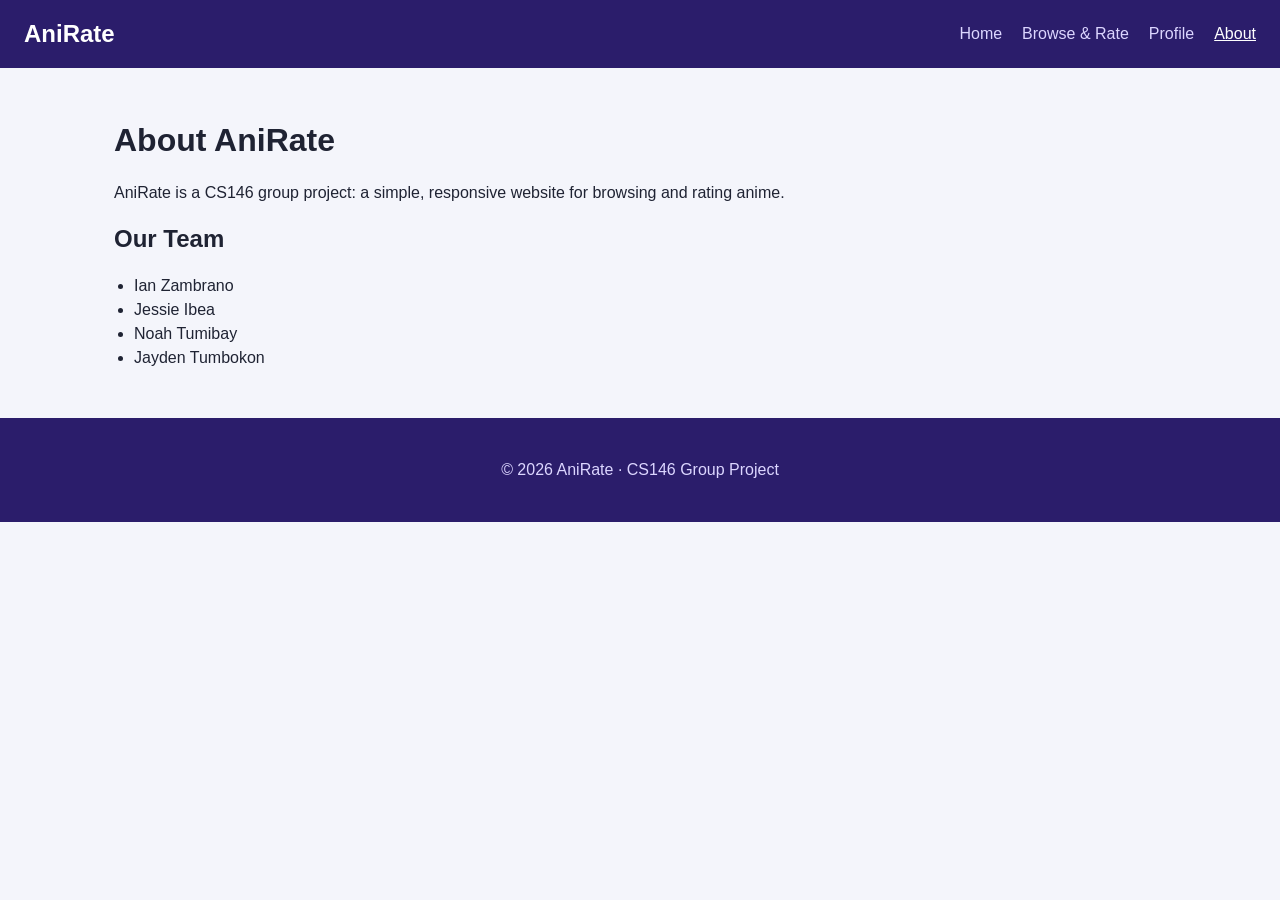
==== about.html @ 75a9398f "Add static AniRate front end (HTML/CSS) Home (Top Anime + Soon to Watch + Share), Browse & Rate, Pro" ====
<!DOCTYPE html>
<html lang="en">
<head>
  <meta charset="utf-8">
  <meta name="viewport" content="width=device-width, initial-scale=1">
  <title>AniRate - About</title>
  <link rel="stylesheet" href="styles.css">
</head>
<body>
  <header class="site-header">
    <a class="logo" href="index.html">AniRate</a>
    <nav aria-label="Main navigation">
      <ul class="nav-links">
        <li><a href="index.html">Home</a></li>
        <li><a href="rate.html">Browse &amp; Rate</a></li>
        <li><a href="profile.html">Profile</a></li>
        <li><a href="about.html" aria-current="page">About</a></li>
      </ul>
    </nav>
  </header>

  <main>
    <h1>About AniRate</h1>
    <p>AniRate is a CS146 group project: a simple, responsive website for browsing and rating anime.</p>

    <h2>Our Team</h2>
    <ul class="team-list">
      <li>Ian Zambrano</li>
      <li>Jessie Ibea</li>
      <li>Noah Tumibay</li>
      <li>Jayden Tumbokon</li>
    </ul>
  </main>

  <footer class="site-footer">
    <p>&copy; 2026 AniRate &middot; CS146 Group Project</p>
  </footer>
</body>
</html>
---- styles.css ----
/* ===== Base ===== */
* {
  box-sizing: border-box;
}

body {
  margin: 0;
  font-family: "Segoe UI", Helvetica, Arial, sans-serif;
  line-height: 1.5;
  color: #1f2333;
  background-color: #f4f5fb;
}

a {
  color: #5a3fd1;
}

img {
  max-width: 100%;
}

main {
  max-width: 1100px;
  margin: 0 auto;
  padding: 2rem 1.5rem;
}

main > section {
  margin-bottom: 2.5rem;
}

h1, h2, h3 {
  line-height: 1.2;
}

.center {
  text-align: center;
}

.meta {
  margin: 0;
  font-size: 0.9rem;
  color: #5c6178;
}

/* ===== Header / Nav ===== */
.site-header {
  display: flex;
  justify-content: space-between;
  align-items: center;
  gap: 1rem;
  padding: 1rem 1.5rem;
  background-color: #2b1d6b;
}

.logo {
  font-size: 1.5rem;
  font-weight: bold;
  color: #ffffff;
  text-decoration: none;
}

.nav-links {
  display: flex;
  flex-wrap: wrap;
  gap: 0.5rem 1.25rem;
  margin: 0;
  padding: 0;
  list-style: none;
}

.nav-links a {
  color: #dcd6ff;
  text-decoration: none;
}

.nav-links a:hover,
.nav-links a[aria-current="page"] {
  color: #ffffff;
  text-decoration: underline;
}

/* ===== Hero ===== */
.hero {
  padding: 2.5rem 2rem;
  border-radius: 12px;
  color: #ffffff;
  background: linear-gradient(135deg, #5a3fd1, #d1477a);
}

.hero h1 {
  margin-top: 0;
  font-size: 2.2rem;
}

/* ===== Buttons ===== */
.button {
  display: inline-block;
  padding: 0.7rem 1.4rem;
  border: none;
  border-radius: 8px;
  font: inherit;
  font-weight: bold;
  color: #2b1d6b;
  background-color: #ffd166;
  text-decoration: none;
  cursor: pointer;
}

.button:hover {
  background-color: #ffc23d;
}

.button-row {
  display: flex;
  flex-wrap: wrap;
  gap: 0.5rem;
}

.button.small {
  padding: 0.4rem 0.9rem;
  font-size: 0.9rem;
}

.button.secondary {
  color: #2b1d6b;
  background-color: #e4e1f5;
}

.button.secondary:hover {
  background-color: #d3cdf0;
}

/* Disabled state: "On Watchlist" / "Watched" */
.button.done,
.button.done:hover {
  color: #ffffff;
  background-color: #5c6178;
  cursor: default;
}

/* ===== Cards ===== */
.card-grid {
  display: grid;
  grid-template-columns: repeat(3, 1fr);
  gap: 1.5rem;
  margin: 0;
  padding: 0;
  list-style: none;
}

.card {
  padding: 1rem;
  border-radius: 12px;
  background-color: #ffffff;
  box-shadow: 0 2px 8px rgba(0, 0, 0, 0.08);
}

.card h2,
.card h3 {
  margin: 0.75rem 0 0.25rem;
  font-size: 1.15rem;
}

.card .button-row {
  margin-top: 0.75rem;
}

.card-art {
  height: 160px;
  border-radius: 8px;
}

/* Placeholder cover colors until real cover images are added */
.art-1 { background: linear-gradient(135deg, #7ec8e3, #3a6ea5); }
.art-2 { background: linear-gradient(135deg, #f6a04d, #b23a48); }
.art-3 { background: linear-gradient(135deg, #8bd17c, #2e7d5b); }
.art-4 { background: linear-gradient(135deg, #a3a3a3, #4a4a4a); }
.art-5 { background: linear-gradient(135deg, #ffd166, #ef476f); }
.art-6 { background: linear-gradient(135deg, #f4a6c6, #8e5bd1); }

.score {
  margin: 0.5rem 0 0;
  font-size: 1.5rem;
  font-weight: bold;
  color: #5a3fd1;
}

.score span {
  font-size: 0.9rem;
  font-weight: normal;
  color: #5c6178;
}

/* Rank badge (#1, #2, #3) on the Top Anime list */
.ranked {
  counter-reset: rank;
}

.ranked .card {
  position: relative;
  counter-increment: rank;
}

.ranked .card::before {
  content: "#" counter(rank);
  position: absolute;
  top: 1.5rem;
  left: 1.5rem;
  padding: 0.2rem 0.6rem;
  border-radius: 6px;
  font-weight: bold;
  color: #ffffff;
  background-color: #2b1d6b;
}

/* ===== Panels and row lists ===== */
.panel {
  padding: 1.25rem 1.5rem;
  border-radius: 12px;
  background-color: #ffffff;
  box-shadow: 0 2px 8px rgba(0, 0, 0, 0.08);
}

.panel h2 {
  margin-top: 0;
}

.row-list {
  margin: 0;
  padding: 0;
  list-style: none;
}

.row {
  display: flex;
  justify-content: space-between;
  align-items: center;
  gap: 1rem;
  padding: 0.75rem 1rem;
  margin-bottom: 0.75rem;
  border-radius: 8px;
  background-color: #ffffff;
  box-shadow: 0 1px 4px rgba(0, 0, 0, 0.06);
}

.panel .row {
  background-color: #f4f5fb;
  box-shadow: none;
}

.row h3,
.row h4 {
  margin: 0;
  font-size: 1.05rem;
}

.row-actions {
  display: flex;
  gap: 0.5rem;
  flex-shrink: 0;
}

.page-title {
  display: flex;
  justify-content: space-between;
  align-items: center;
  gap: 1rem;
}

.list-columns {
  display: grid;
  grid-template-columns: repeat(3, 1fr);
  gap: 1.5rem;
  align-items: start;
}

/* In the 3-column list layout the action buttons sit under the title */
.list-columns .row {
  flex-direction: column;
  align-items: flex-start;
}

/* ===== Forms ===== */
.stack-form {
  display: flex;
  flex-direction: column;
  gap: 0.5rem;
  max-width: 560px;
  padding: 1.5rem;
  margin-bottom: 2.5rem;
  border-radius: 12px;
  background-color: #ffffff;
  box-shadow: 0 2px 8px rgba(0, 0, 0, 0.08);
}

.panel .stack-form {
  padding: 0;
  margin-bottom: 0;
  box-shadow: none;
}

.stack-form label {
  margin-top: 0.5rem;
  font-weight: bold;
}

.stack-form input,
.stack-form select,
.stack-form textarea,
.search-form input {
  padding: 0.6rem;
  border: 1px solid #c5c8d8;
  border-radius: 6px;
  font: inherit;
  background-color: #ffffff;
}

.stack-form .button {
  align-self: flex-start;
  margin-top: 1rem;
}

.search-form {
  display: flex;
  align-items: center;
  gap: 0.75rem;
  margin-bottom: 1.5rem;
}

.search-form label {
  font-weight: bold;
}

.search-form input {
  flex: 1;
}

/* ===== Table ===== */
.data-table {
  width: 100%;
  border-collapse: collapse;
  background-color: #ffffff;
}

.data-table caption {
  padding-bottom: 0.5rem;
  text-align: left;
  color: #5c6178;
}

.data-table th,
.data-table td {
  padding: 0.6rem 0.75rem;
  border-bottom: 1px solid #e4e1f5;
  text-align: left;
}

.data-table th {
  color: #ffffff;
  background-color: #2b1d6b;
}

/* ===== Metrics ===== */
.stat-row {
  display: grid;
  grid-template-columns: repeat(3, 1fr);
  gap: 1.5rem;
}

.stat {
  padding: 1.25rem;
  border-radius: 12px;
  text-align: center;
  background-color: #ffffff;
  box-shadow: 0 2px 8px rgba(0, 0, 0, 0.08);
}

.stat p {
  margin: 0;
}

.stat-value {
  font-size: 2rem;
  font-weight: bold;
  color: #5a3fd1;
}

.stat-label {
  color: #5c6178;
}

.bar-chart {
  margin: 0;
  padding: 0;
  list-style: none;
}

.bar-chart li {
  display: grid;
  grid-template-columns: 6rem 1fr 5rem;
  align-items: center;
  gap: 1rem;
  margin-bottom: 0.75rem;
}

.bar {
  display: block;
  height: 1.25rem;
  border-radius: 6px;
  background-color: #e4e1f5;
}

.bar-fill {
  display: block;
  height: 100%;
  border-radius: 6px;
  background-color: #5a3fd1;
}

/* Bar widths are percentages of total anime watched */
.w-20 { width: 20%; }
.w-40 { width: 40%; }
.w-60 { width: 60%; }
.w-80 { width: 80%; }
.w-100 { width: 100%; }

.bar-count {
  text-align: right;
  color: #5c6178;
}

.empty-state {
  padding: 2rem 1rem;
  border: 2px dashed #c5c8d8;
  border-radius: 8px;
  text-align: center;
  color: #5c6178;
}

.empty-state p {
  margin: 0 0 0.5rem;
}

/* ===== Profile ===== */
.profile-top {
  display: grid;
  grid-template-columns: 1fr 1.5fr;
  gap: 2.5rem;
  align-items: start;
  margin-bottom: 2.5rem;
}

.panel .stat-row {
  gap: 1rem;
}

.panel .stat {
  background-color: #f4f5fb;
  box-shadow: none;
}

.profile-card {
  position: relative;
  max-width: 420px;
  width: 100%;
  margin: 1.5rem auto 0;
  padding: 2.5rem 1.5rem;
  border: 4px solid #5a3fd1;
  border-radius: 16px;
  text-align: center;
  background-color: #ffffff;
}

.profile-card h2 {
  margin: 0.75rem 0 0.25rem;
}

.avatar {
  border-radius: 50%;
  border: 4px solid #e4e1f5;
}

/* Stickers sit on top of the profile border */
.sticker {
  position: absolute;
  width: 56px;
  height: 56px;
}

.sticker-tl { top: -28px; left: -28px; }
.sticker-tr { top: -28px; right: -28px; }
.sticker-br { bottom: -28px; right: -28px; }

/* ===== Snapshot ===== */
.snapshot {
  max-width: 760px;
  padding: 1.5rem;
  margin-bottom: 1.5rem;
  border-radius: 16px;
  color: #ffffff;
  background: linear-gradient(135deg, #2b1d6b, #5a3fd1);
}

.snapshot-header {
  display: flex;
  align-items: center;
  gap: 1rem;
}

.snapshot-header img {
  border-radius: 50%;
}

.snapshot-header h2 {
  margin: 0;
}

.snapshot-columns {
  display: grid;
  grid-template-columns: repeat(3, 1fr);
  gap: 1rem;
  margin-top: 1rem;
}

.snapshot-columns section {
  padding: 0.75rem 1rem;
  border-radius: 8px;
  background-color: rgba(255, 255, 255, 0.12);
}

.snapshot-columns h3 {
  margin: 0 0 0.5rem;
  color: #ffd166;
}

.snapshot-columns ul {
  margin: 0;
  padding-left: 1.1rem;
}

.snapshot-footer {
  margin: 1rem 0 0;
  font-size: 0.85rem;
  color: #dcd6ff;
}

/* ===== About ===== */
.team-list {
  padding-left: 1.25rem;
}

/* ===== Footer ===== */
.site-footer {
  padding: 1.5rem;
  text-align: center;
  color: #dcd6ff;
  background-color: #2b1d6b;
}

/* ===== Tablet (≤ 900px) ===== */
@media (max-width: 900px) {
  .card-grid {
    grid-template-columns: repeat(2, 1fr);
  }

  .profile-top {
    grid-template-columns: minmax(0, 1fr);
  }

  .list-columns {
    grid-template-columns: 1fr;
  }

  .list-columns .row {
    flex-direction: row;
    align-items: center;
  }

  .hero h1 {
    font-size: 1.8rem;
  }
}

/* ===== Phone (≤ 600px) ===== */
@media (max-width: 600px) {
  main {
    padding: 1.5rem 1rem;
  }

  .site-header {
    flex-direction: column;
  }

  .nav-links {
    justify-content: center;
    gap: 0.5rem 1rem;
  }

  .card-grid,
  .snapshot-columns {
    grid-template-columns: 1fr;
  }

  .hero {
    padding: 1.5rem 1.25rem;
  }

  .hero h1 {
    font-size: 1.5rem;
  }

  .row,
  .list-columns .row {
    flex-direction: column;
    align-items: flex-start;
  }

  .search-form {
    flex-direction: column;
    align-items: stretch;
  }

  .stack-form .button {
    align-self: stretch;
  }

  .stat {
    padding: 0.75rem 0.25rem;
  }

  .stat-value {
    font-size: 1.15rem;
    white-space: nowrap;
  }

  .bar-chart li {
    grid-template-columns: 4.5rem 1fr 4rem;
    gap: 0.5rem;
  }

  /* Pull stickers inside the card so they don't cause horizontal scroll */
  .sticker {
    width: 44px;
    height: 44px;
  }

  .sticker-tl { top: -16px; left: -6px; }
  .sticker-tr { top: -16px; right: -6px; }
  .sticker-br { bottom: -16px; right: -6px; }

  .data-table th,
  .data-table td {
    padding: 0.5rem 0.4rem;
    font-size: 0.9rem;
  }
}
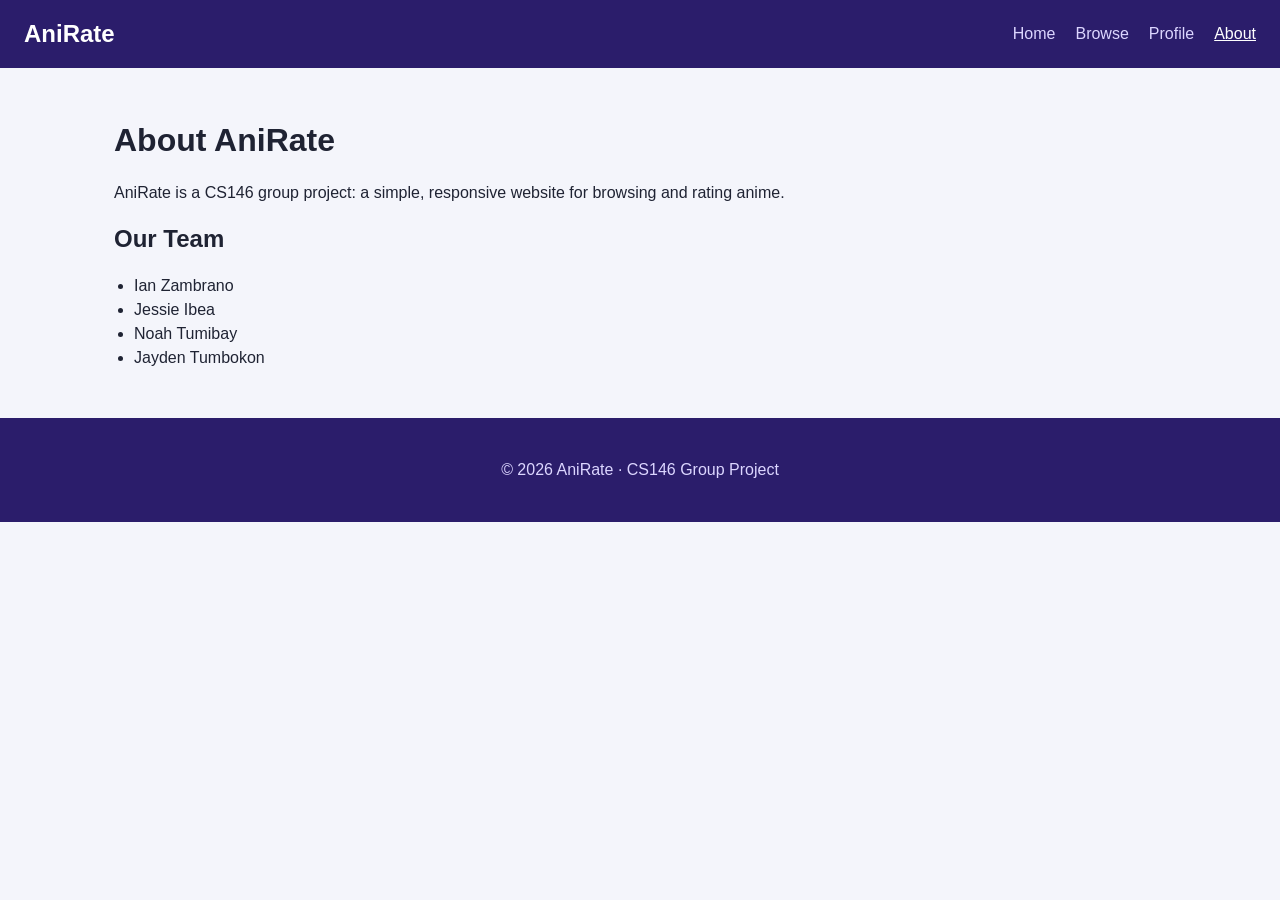
==== commit ca83bcbc: "Remove controls that cannot work without JavaScript Drop the search bar, rating form, Add to Watchli" ====
--- a/about.html
+++ b/about.html
@@ -12,7 +12,7 @@
     <nav aria-label="Main navigation">
       <ul class="nav-links">
         <li><a href="index.html">Home</a></li>
-        <li><a href="rate.html">Browse &amp; Rate</a></li>
+        <li><a href="browse.html">Browse</a></li>
         <li><a href="profile.html">Profile</a></li>
         <li><a href="about.html" aria-current="page">About</a></li>
       </ul>
--- a/styles.css
+++ b/styles.css
@@ -117,11 +117,6 @@
   gap: 0.5rem;
 }
 
-.button.small {
-  padding: 0.4rem 0.9rem;
-  font-size: 0.9rem;
-}
-
 .button.secondary {
   color: #2b1d6b;
   background-color: #e4e1f5;
@@ -129,14 +124,6 @@
 
 .button.secondary:hover {
   background-color: #d3cdf0;
-}
-
-/* Disabled state: "On Watchlist" / "Watched" */
-.button.done,
-.button.done:hover {
-  color: #ffffff;
-  background-color: #5c6178;
-  cursor: default;
 }
 
 /* ===== Cards ===== */
@@ -160,10 +147,6 @@
 .card h3 {
   margin: 0.75rem 0 0.25rem;
   font-size: 1.15rem;
-}
-
-.card .button-row {
-  margin-top: 0.75rem;
 }
 
 .card-art {
@@ -190,6 +173,23 @@
   font-size: 0.9rem;
   font-weight: normal;
   color: #5c6178;
+}
+
+/* Watch status label on catalog cards */
+.badge {
+  display: inline-block;
+  margin: 0.75rem 0 0;
+  padding: 0.2rem 0.7rem;
+  border-radius: 999px;
+  font-size: 0.85rem;
+  font-weight: bold;
+  color: #2b1d6b;
+  background-color: #ffd166;
+}
+
+.badge.watched {
+  color: #ffffff;
+  background-color: #2e7d5b;
 }
 
 /* Rank badge (#1, #2, #3) on the Top Anime list */
@@ -255,12 +255,6 @@
   font-size: 1.05rem;
 }
 
-.row-actions {
-  display: flex;
-  gap: 0.5rem;
-  flex-shrink: 0;
-}
-
 .page-title {
   display: flex;
   justify-content: space-between;
@@ -273,67 +267,6 @@
   grid-template-columns: repeat(3, 1fr);
   gap: 1.5rem;
   align-items: start;
-}
-
-/* In the 3-column list layout the action buttons sit under the title */
-.list-columns .row {
-  flex-direction: column;
-  align-items: flex-start;
-}
-
-/* ===== Forms ===== */
-.stack-form {
-  display: flex;
-  flex-direction: column;
-  gap: 0.5rem;
-  max-width: 560px;
-  padding: 1.5rem;
-  margin-bottom: 2.5rem;
-  border-radius: 12px;
-  background-color: #ffffff;
-  box-shadow: 0 2px 8px rgba(0, 0, 0, 0.08);
-}
-
-.panel .stack-form {
-  padding: 0;
-  margin-bottom: 0;
-  box-shadow: none;
-}
-
-.stack-form label {
-  margin-top: 0.5rem;
-  font-weight: bold;
-}
-
-.stack-form input,
-.stack-form select,
-.stack-form textarea,
-.search-form input {
-  padding: 0.6rem;
-  border: 1px solid #c5c8d8;
-  border-radius: 6px;
-  font: inherit;
-  background-color: #ffffff;
-}
-
-.stack-form .button {
-  align-self: flex-start;
-  margin-top: 1rem;
-}
-
-.search-form {
-  display: flex;
-  align-items: center;
-  gap: 0.75rem;
-  margin-bottom: 1.5rem;
-}
-
-.search-form label {
-  font-weight: bold;
-}
-
-.search-form input {
-  flex: 1;
 }
 
 /* ===== Table ===== */
@@ -572,11 +505,6 @@
     grid-template-columns: 1fr;
   }
 
-  .list-columns .row {
-    flex-direction: row;
-    align-items: center;
-  }
-
   .hero h1 {
     font-size: 1.8rem;
   }
@@ -610,21 +538,6 @@
     font-size: 1.5rem;
   }
 
-  .row,
-  .list-columns .row {
-    flex-direction: column;
-    align-items: flex-start;
-  }
-
-  .search-form {
-    flex-direction: column;
-    align-items: stretch;
-  }
-
-  .stack-form .button {
-    align-self: stretch;
-  }
-
   .stat {
     padding: 0.75rem 0.25rem;
   }
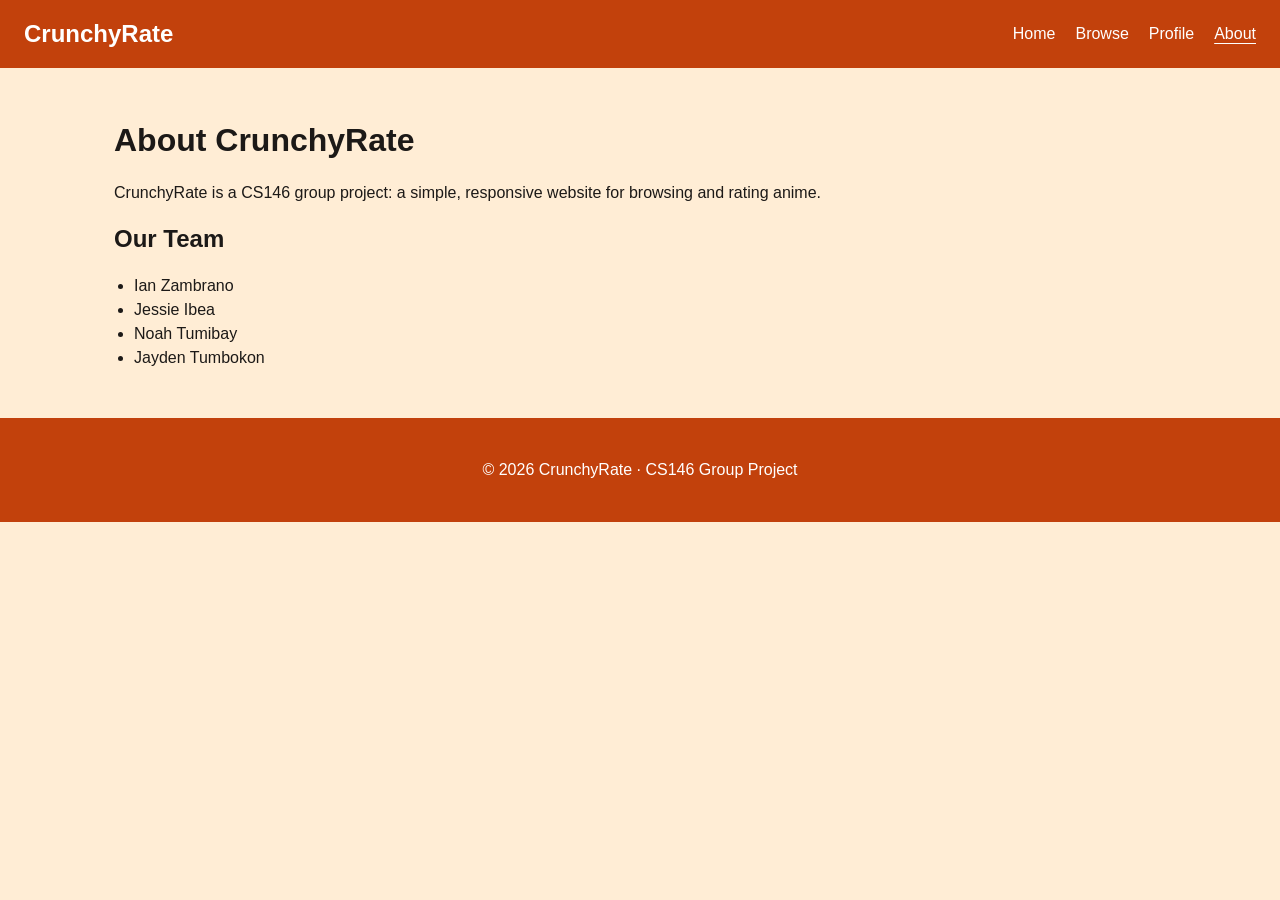
==== commit 18650652: "Rename site to CrunchyRate and restyle with orange palette Simplify styles to flat orange colors def" ====
--- a/about.html
+++ b/about.html
@@ -3,12 +3,12 @@
 <head>
   <meta charset="utf-8">
   <meta name="viewport" content="width=device-width, initial-scale=1">
-  <title>AniRate - About</title>
+  <title>CrunchyRate - About</title>
   <link rel="stylesheet" href="styles.css">
 </head>
 <body>
   <header class="site-header">
-    <a class="logo" href="index.html">AniRate</a>
+    <a class="logo" href="index.html">CrunchyRate</a>
     <nav aria-label="Main navigation">
       <ul class="nav-links">
         <li><a href="index.html">Home</a></li>
@@ -20,8 +20,8 @@
   </header>
 
   <main>
-    <h1>About AniRate</h1>
-    <p>AniRate is a CS146 group project: a simple, responsive website for browsing and rating anime.</p>
+    <h1>About CrunchyRate</h1>
+    <p>CrunchyRate is a CS146 group project: a simple, responsive website for browsing and rating anime.</p>
 
     <h2>Our Team</h2>
     <ul class="team-list">
@@ -33,7 +33,7 @@
   </main>
 
   <footer class="site-footer">
-    <p>&copy; 2026 AniRate &middot; CS146 Group Project</p>
+    <p>&copy; 2026 CrunchyRate &middot; CS146 Group Project</p>
   </footer>
 </body>
 </html>
--- a/styles.css
+++ b/styles.css
@@ -1,3 +1,15 @@
+/* ===== Colors ===== */
+:root {
+  --orange-dark: #c2410c;   /* header, footer, table headings */
+  --orange: #f97316;        /* hero, bars, profile border */
+  --orange-light: #ffedd5;  /* page background */
+  --orange-pale: #fff7ed;   /* list rows, stat boxes */
+  --border: #fed7aa;
+  --text: #1c1917;
+  --text-muted: #6b4f3a;
+  --white: #ffffff;
+}
+
 /* ===== Base ===== */
 * {
   box-sizing: border-box;
@@ -7,12 +19,12 @@
   margin: 0;
   font-family: "Segoe UI", Helvetica, Arial, sans-serif;
   line-height: 1.5;
-  color: #1f2333;
-  background-color: #f4f5fb;
+  color: var(--text);
+  background-color: var(--orange-light);
 }
 
 a {
-  color: #5a3fd1;
+  color: var(--orange-dark);
 }
 
 img {
@@ -29,34 +41,30 @@
   margin-bottom: 2.5rem;
 }
 
-h1, h2, h3 {
+h1, h2, h3, h4 {
   line-height: 1.2;
 }
 
-.center {
-  text-align: center;
-}
-
 .meta {
   margin: 0;
   font-size: 0.9rem;
-  color: #5c6178;
-}
-
-/* ===== Header / Nav ===== */
+  color: var(--text-muted);
+}
+
+/* ===== Header / Footer ===== */
 .site-header {
   display: flex;
   justify-content: space-between;
   align-items: center;
   gap: 1rem;
   padding: 1rem 1.5rem;
-  background-color: #2b1d6b;
+  background-color: var(--orange-dark);
 }
 
 .logo {
   font-size: 1.5rem;
   font-weight: bold;
-  color: #ffffff;
+  color: var(--white);
   text-decoration: none;
 }
 
@@ -70,22 +78,28 @@
 }
 
 .nav-links a {
-  color: #dcd6ff;
+  color: var(--white);
   text-decoration: none;
 }
 
 .nav-links a:hover,
 .nav-links a[aria-current="page"] {
-  color: #ffffff;
   text-decoration: underline;
+  text-underline-offset: 4px;
+}
+
+.site-footer {
+  padding: 1.5rem;
+  text-align: center;
+  color: var(--white);
+  background-color: var(--orange-dark);
 }
 
 /* ===== Hero ===== */
 .hero {
   padding: 2.5rem 2rem;
   border-radius: 12px;
-  color: #ffffff;
-  background: linear-gradient(135deg, #5a3fd1, #d1477a);
+  background-color: var(--orange);
 }
 
 .hero h1 {
@@ -94,36 +108,35 @@
 }
 
 /* ===== Buttons ===== */
-.button {
-  display: inline-block;
-  padding: 0.7rem 1.4rem;
-  border: none;
-  border-radius: 8px;
-  font: inherit;
-  font-weight: bold;
-  color: #2b1d6b;
-  background-color: #ffd166;
-  text-decoration: none;
-  cursor: pointer;
-}
-
-.button:hover {
-  background-color: #ffc23d;
-}
-
 .button-row {
   display: flex;
   flex-wrap: wrap;
   gap: 0.5rem;
 }
 
+.button {
+  display: inline-block;
+  padding: 0.7rem 1.4rem;
+  border: 2px solid var(--text);
+  border-radius: 8px;
+  font-weight: bold;
+  color: var(--white);
+  background-color: var(--text);
+  text-decoration: none;
+}
+
+.button:hover {
+  color: var(--text);
+  background-color: var(--white);
+}
+
 .button.secondary {
-  color: #2b1d6b;
-  background-color: #e4e1f5;
+  color: var(--text);
+  background-color: var(--white);
 }
 
 .button.secondary:hover {
-  background-color: #d3cdf0;
+  background-color: var(--orange-pale);
 }
 
 /* ===== Cards ===== */
@@ -136,11 +149,16 @@
   list-style: none;
 }
 
+.card,
+.panel,
+.stat {
+  border: 1px solid var(--border);
+  border-radius: 12px;
+  background-color: var(--white);
+}
+
 .card {
   padding: 1rem;
-  border-radius: 12px;
-  background-color: #ffffff;
-  box-shadow: 0 2px 8px rgba(0, 0, 0, 0.08);
 }
 
 .card h2,
@@ -155,24 +173,24 @@
 }
 
 /* Placeholder cover colors until real cover images are added */
-.art-1 { background: linear-gradient(135deg, #7ec8e3, #3a6ea5); }
-.art-2 { background: linear-gradient(135deg, #f6a04d, #b23a48); }
-.art-3 { background: linear-gradient(135deg, #8bd17c, #2e7d5b); }
-.art-4 { background: linear-gradient(135deg, #a3a3a3, #4a4a4a); }
-.art-5 { background: linear-gradient(135deg, #ffd166, #ef476f); }
-.art-6 { background: linear-gradient(135deg, #f4a6c6, #8e5bd1); }
+.art-1 { background-color: #fdba74; }
+.art-2 { background-color: #fb923c; }
+.art-3 { background-color: #f97316; }
+.art-4 { background-color: #ea580c; }
+.art-5 { background-color: #fed7aa; }
+.art-6 { background-color: #9a3412; }
 
 .score {
   margin: 0.5rem 0 0;
   font-size: 1.5rem;
   font-weight: bold;
-  color: #5a3fd1;
+  color: var(--orange-dark);
 }
 
 .score span {
   font-size: 0.9rem;
   font-weight: normal;
-  color: #5c6178;
+  color: var(--text-muted);
 }
 
 /* Watch status label on catalog cards */
@@ -183,13 +201,13 @@
   border-radius: 999px;
   font-size: 0.85rem;
   font-weight: bold;
-  color: #2b1d6b;
-  background-color: #ffd166;
+  color: #9a3412;
+  background-color: var(--orange-light);
 }
 
 .badge.watched {
-  color: #ffffff;
-  background-color: #2e7d5b;
+  color: var(--white);
+  background-color: var(--orange-dark);
 }
 
 /* Rank badge (#1, #2, #3) on the Top Anime list */
@@ -210,19 +228,16 @@
   padding: 0.2rem 0.6rem;
   border-radius: 6px;
   font-weight: bold;
-  color: #ffffff;
-  background-color: #2b1d6b;
+  color: var(--white);
+  background-color: var(--text);
 }
 
 /* ===== Panels and row lists ===== */
 .panel {
   padding: 1.25rem 1.5rem;
-  border-radius: 12px;
-  background-color: #ffffff;
-  box-shadow: 0 2px 8px rgba(0, 0, 0, 0.08);
-}
-
-.panel h2 {
+}
+
+.panel > :first-child {
   margin-top: 0;
 }
 
@@ -233,20 +248,16 @@
 }
 
 .row {
-  display: flex;
-  justify-content: space-between;
-  align-items: center;
-  gap: 1rem;
   padding: 0.75rem 1rem;
   margin-bottom: 0.75rem;
+  border: 1px solid var(--border);
   border-radius: 8px;
-  background-color: #ffffff;
-  box-shadow: 0 1px 4px rgba(0, 0, 0, 0.06);
+  background-color: var(--white);
 }
 
 .panel .row {
-  background-color: #f4f5fb;
-  box-shadow: none;
+  border: none;
+  background-color: var(--orange-pale);
 }
 
 .row h3,
@@ -273,40 +284,42 @@
 .data-table {
   width: 100%;
   border-collapse: collapse;
-  background-color: #ffffff;
+  background-color: var(--white);
 }
 
 .data-table caption {
   padding-bottom: 0.5rem;
   text-align: left;
-  color: #5c6178;
+  color: var(--text-muted);
 }
 
 .data-table th,
 .data-table td {
   padding: 0.6rem 0.75rem;
-  border-bottom: 1px solid #e4e1f5;
+  border-bottom: 1px solid var(--border);
   text-align: left;
 }
 
 .data-table th {
-  color: #ffffff;
-  background-color: #2b1d6b;
+  color: var(--white);
+  background-color: var(--orange-dark);
 }
 
 /* ===== Metrics ===== */
 .stat-row {
   display: grid;
   grid-template-columns: repeat(3, 1fr);
-  gap: 1.5rem;
+  gap: 1rem;
+}
+
+.panel .stat {
+  border: none;
+  background-color: var(--orange-pale);
 }
 
 .stat {
   padding: 1.25rem;
-  border-radius: 12px;
   text-align: center;
-  background-color: #ffffff;
-  box-shadow: 0 2px 8px rgba(0, 0, 0, 0.08);
 }
 
 .stat p {
@@ -316,11 +329,11 @@
 .stat-value {
   font-size: 2rem;
   font-weight: bold;
-  color: #5a3fd1;
+  color: var(--orange-dark);
 }
 
 .stat-label {
-  color: #5c6178;
+  color: var(--text-muted);
 }
 
 .bar-chart {
@@ -341,14 +354,14 @@
   display: block;
   height: 1.25rem;
   border-radius: 6px;
-  background-color: #e4e1f5;
+  background-color: var(--orange-light);
 }
 
 .bar-fill {
   display: block;
   height: 100%;
   border-radius: 6px;
-  background-color: #5a3fd1;
+  background-color: var(--orange);
 }
 
 /* Bar widths are percentages of total anime watched */
@@ -360,19 +373,7 @@
 
 .bar-count {
   text-align: right;
-  color: #5c6178;
-}
-
-.empty-state {
-  padding: 2rem 1rem;
-  border: 2px dashed #c5c8d8;
-  border-radius: 8px;
-  text-align: center;
-  color: #5c6178;
-}
-
-.empty-state p {
-  margin: 0 0 0.5rem;
+  color: var(--text-muted);
 }
 
 /* ===== Profile ===== */
@@ -384,25 +385,16 @@
   margin-bottom: 2.5rem;
 }
 
-.panel .stat-row {
-  gap: 1rem;
-}
-
-.panel .stat {
-  background-color: #f4f5fb;
-  box-shadow: none;
-}
-
 .profile-card {
   position: relative;
   max-width: 420px;
   width: 100%;
   margin: 1.5rem auto 0;
   padding: 2.5rem 1.5rem;
-  border: 4px solid #5a3fd1;
+  border: 4px solid var(--orange);
   border-radius: 16px;
   text-align: center;
-  background-color: #ffffff;
+  background-color: var(--white);
 }
 
 .profile-card h2 {
@@ -411,7 +403,7 @@
 
 .avatar {
   border-radius: 50%;
-  border: 4px solid #e4e1f5;
+  border: 4px solid var(--border);
 }
 
 /* Stickers sit on top of the profile border */
@@ -431,8 +423,8 @@
   padding: 1.5rem;
   margin-bottom: 1.5rem;
   border-radius: 16px;
-  color: #ffffff;
-  background: linear-gradient(135deg, #2b1d6b, #5a3fd1);
+  color: var(--white);
+  background-color: var(--orange-dark);
 }
 
 .snapshot-header {
@@ -459,12 +451,13 @@
 .snapshot-columns section {
   padding: 0.75rem 1rem;
   border-radius: 8px;
-  background-color: rgba(255, 255, 255, 0.12);
+  color: var(--text);
+  background-color: var(--orange-pale);
 }
 
 .snapshot-columns h3 {
   margin: 0 0 0.5rem;
-  color: #ffd166;
+  color: var(--orange-dark);
 }
 
 .snapshot-columns ul {
@@ -475,20 +468,11 @@
 .snapshot-footer {
   margin: 1rem 0 0;
   font-size: 0.85rem;
-  color: #dcd6ff;
 }
 
 /* ===== About ===== */
 .team-list {
   padding-left: 1.25rem;
-}
-
-/* ===== Footer ===== */
-.site-footer {
-  padding: 1.5rem;
-  text-align: center;
-  color: #dcd6ff;
-  background-color: #2b1d6b;
 }
 
 /* ===== Tablet (≤ 900px) ===== */
@@ -497,12 +481,12 @@
     grid-template-columns: repeat(2, 1fr);
   }
 
+  .list-columns {
+    grid-template-columns: 1fr;
+  }
+
   .profile-top {
     grid-template-columns: minmax(0, 1fr);
-  }
-
-  .list-columns {
-    grid-template-columns: 1fr;
   }
 
   .hero h1 {
@@ -552,7 +536,7 @@
     gap: 0.5rem;
   }
 
-  /* Pull stickers inside the card so they don't cause horizontal scroll */
+  /* Smaller stickers pulled inside the card so they don't cause horizontal scroll */
   .sticker {
     width: 44px;
     height: 44px;
